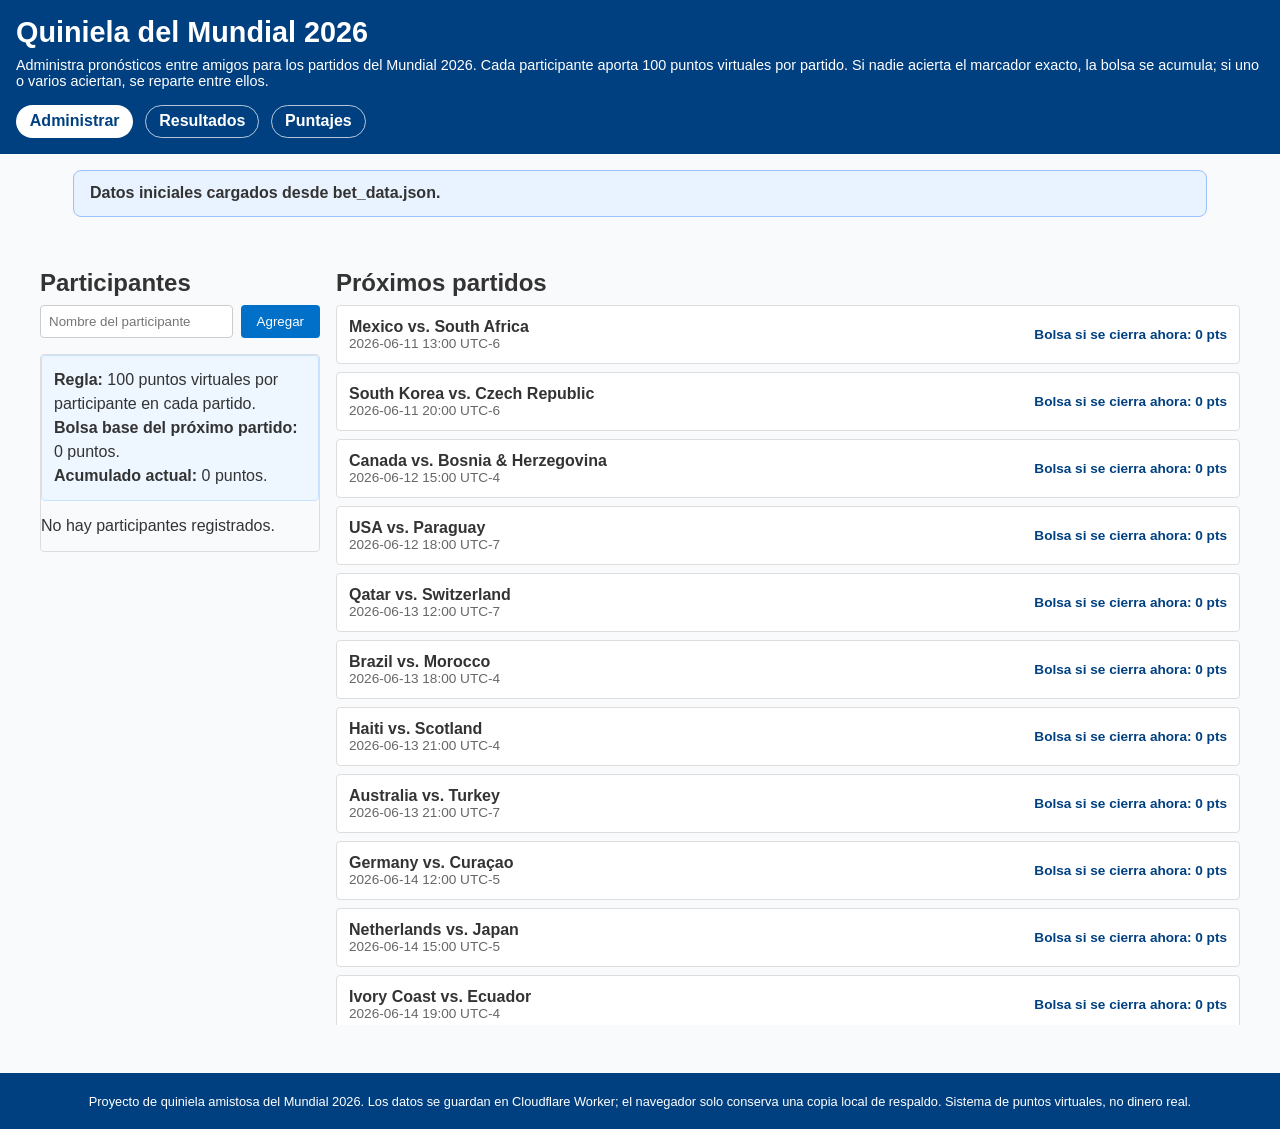
==== index.html @ eeb84100 "kj kj" ====
<!DOCTYPE html>
<html lang="es">
<head>
  <meta charset="UTF-8" />
  <meta name="viewport" content="width=device-width, initial-scale=1.0" />
  <title>Quiniela del Mundial 2026</title>
  <link rel="stylesheet" href="style.css" />
</head>
<body>
  <header>
    <h1>Quiniela del Mundial 2026</h1>
    <p>Administra pronósticos entre amigos para los partidos del Mundial 2026. Cada participante aporta 100 puntos virtuales por partido. Si nadie acierta el marcador exacto, la bolsa se acumula; si uno o varios aciertan, se reparte entre ellos.</p>
  
    <nav class="page-nav" aria-label="Navegación principal">
      <a href="index.html" aria-current="page">Administrar</a>
      <a href="results.html">Resultados</a>
      <a href="puntajes.html">Puntajes</a>
    </nav>
  </header>
  <main>
    <section id="participants-section">
      <h2>Participantes</h2>
      <form id="add-participant-form">
        <input type="text" id="participant-name" placeholder="Nombre del participante" required />
        <button type="submit">Agregar</button>
      </form>
      <div id="participants-list">
        <!-- Lista dinámica de participantes -->
      </div>
    </section>

    <section id="matches-section">
      <h2>Próximos partidos</h2>
      <div id="matches-list">
        <!-- Lista dinámica de partidos -->
      </div>
    </section>

    <!-- Modal para pronósticos y resultados -->
    <div id="match-modal" class="modal hidden">
      <div class="modal-content">
        <span class="close-button" id="close-modal">&times;</span>
        <h3 id="modal-match-title"></h3>
        <div id="predictions-form-container">
          <h4>Pronósticos de los participantes</h4>
          <form id="predictions-form">
            <!-- Campos de predicción dinámicos -->
          </form>
          <button id="save-predictions" class="primary" type="button">Guardar pronósticos</button>
        </div>
        <div id="result-form-container">
          <h4>Resultado real</h4>
          <label>
            <span id="team1-label"></span>
            <input type="number" id="result-team1" min="0" />
          </label>
          <label>
            <span id="team2-label"></span>
            <input type="number" id="result-team2" min="0" />
          </label>
          <button id="save-result" class="secondary" type="button">Guardar resultado</button>
        </div>
        <div id="result-summary" class="hidden">
          <!-- Resumen del resultado y ganadores -->
        </div>
      </div>
    </div>
  </main>

  <footer>
    <p>Proyecto de quiniela amistosa del Mundial 2026. Los datos se guardan en Cloudflare Worker; el navegador solo conserva una copia local de respaldo. Sistema de puntos virtuales, no dinero real.</p>
  </footer>

  <!-- Cargamos los datos de los partidos de forma estática. Este script define la
       variable global MATCHES_DATA, usada como respaldo si la carga de matches.json falla. -->
  <script src="matches_data.js"></script>
  <script src="config.js"></script>
  <script src="script.js"></script>
</body>
</html>
---- style.css ----
/* Estilos básicos para el sitio de quiniela */
html, body {
  margin: 0;
  padding: 0;
  font-family: Arial, Helvetica, sans-serif;
  background-color: #f9fafb;
  color: #333;
}

header {
  background-color: #004080;
  color: #fff;
  padding: 1rem;
}

header h1 {
  margin: 0;
  font-size: 1.8rem;
}

header p {
  margin: 0.5rem 0 0;
  font-size: 0.9rem;
}

/* Distribución de la página principal: barra lateral con participantes a la izquierda y
   listado de partidos a la derecha. Usamos flexbox para colocar las secciones
   horizontalmente. */
main {
  padding: 1rem;
  max-width: 1200px;
  margin: 0 auto;
  display: flex;
  gap: 1rem;
  align-items: flex-start;
}

/* La sección de participantes funcionará como barra lateral */
#participants-section {
  flex: 0 0 280px; /* ancho fijo para la barra lateral */
}

/* La sección de partidos ocupará el resto del espacio */
#matches-section {
  flex: 1;
}

section {
  margin-bottom: 2rem;
}

section h2 {
  margin-bottom: 0.5rem;
}

/* Formulario de participantes */
#add-participant-form {
  display: flex;
  gap: 0.5rem;
  margin-bottom: 1rem;
}

#add-participant-form input[type="text"] {
  flex: 1;
  padding: 0.5rem;
  border: 1px solid #ccc;
  border-radius: 4px;
}

#add-participant-form button {
  padding: 0.5rem 1rem;
  border: none;
  background-color: #0070c9;
  color: #fff;
  border-radius: 4px;
  cursor: pointer;
}

#add-participant-form button:hover {
  background-color: #005fa3;
}

/* Lista de participantes */
#participants-list {
  border: 1px solid #ddd;
  border-radius: 4px;
  overflow-x: auto;
  max-height: 70vh;
  overflow-y: auto;
}

#participants-list table {
  width: 100%;
  border-collapse: collapse;
}

#participants-list th,
#participants-list td {
  padding: 0.5rem;
  text-align: left;
  border-bottom: 1px solid #eee;
}

#participants-list th {
  background-color: #f0f4f8;
}

/* Lista de partidos */
#matches-list {
  display: flex;
  flex-direction: column;
  gap: 0.5rem;
  max-height: 80vh;
  overflow-y: auto;
}

.match-card {
  padding: 0.75rem;
  background-color: #fff;
  border: 1px solid #ddd;
  border-radius: 4px;
  cursor: pointer;
  display: flex;
  justify-content: space-between;
  align-items: center;
  transition: background-color 0.2s;
}

.match-card:hover {
  background-color: #f0f4f8;
}

.match-card .teams {
  font-weight: bold;
}

.match-card .date-time {
  font-size: 0.85rem;
  color: #666;
}

.match-card.past {
  background-color: #f7f7f7;
  color: #888;
  cursor: default;
  opacity: 0.6;
  filter: grayscale(100%);
  pointer-events: none; /* desactivar clics */
}

/* Modal */
.modal {
  position: fixed;
  top: 0;
  left: 0;
  width: 100%;
  height: 100%;
  background-color: rgba(0, 0, 0, 0.5);
  display: flex;
  justify-content: center;
  align-items: center;
  z-index: 999;
}

.modal.hidden {
  display: none;
}

.modal-content {
  background-color: #fff;
  padding: 1rem;
  border-radius: 4px;
  max-width: 600px;
  width: 100%;
  max-height: 90vh;
  overflow-y: auto;
  position: relative;
}

.close-button {
  position: absolute;
  top: 0.5rem;
  right: 0.5rem;
  font-size: 1.5rem;
  cursor: pointer;
}

/* Formularios en el modal */
#predictions-form {
  display: flex;
  flex-direction: column;
  gap: 0.5rem;
  margin-bottom: 1rem;
}

#predictions-form label {
  display: flex;
  justify-content: space-between;
  align-items: center;
  gap: 0.5rem;
}

#predictions-form input[type="number"],
#result-form-container input[type="number"] {
  width: 60px;
  padding: 0.3rem;
  border: 1px solid #ccc;
  border-radius: 4px;
}

.primary {
  background-color: #0070c9;
  color: white;
  border: none;
  padding: 0.5rem 1rem;
  border-radius: 4px;
  cursor: pointer;
  margin-top: 0.5rem;
}

.primary:hover {
  background-color: #005fa3;
}

.secondary {
  background-color: #555;
  color: white;
  border: none;
  padding: 0.5rem 1rem;
  border-radius: 4px;
  cursor: pointer;
  margin-top: 0.5rem;
}

.secondary:hover {
  background-color: #333;
}

#result-summary {
  margin-top: 1rem;
  background-color: #f0f4f8;
  padding: 0.5rem;
  border-radius: 4px;
}

footer {
  background-color: #004080;
  color: #fff;
  text-align: center;
  padding: 0.5rem;
  font-size: 0.8rem;
}

/* ------ Estilos adicionales para la página de resultados (results.html) ------ */
/* Tarjetas de resultados de partidos */
.match-result-card {
  padding: 0.75rem;
  background-color: #fff;
  border: 1px solid #ddd;
  border-radius: 4px;
  margin-bottom: 0.5rem;
}

/* Tabla resumen de participantes en results.html */
#participants-summary table {
  width: 100%;
  border-collapse: collapse;
}
#participants-summary th,
#participants-summary td {
  padding: 0.5rem;
  text-align: left;
  border-bottom: 1px solid #eee;
}
#participants-summary th {
  background-color: #f0f4f8;
}
/* Estado de sincronización con Cloudflare */
.sync-status {
  margin: 1rem auto;
  max-width: 1100px;
  padding: 0.85rem 1rem;
  border-radius: 8px;
  font-weight: 600;
  display: flex;
  align-items: center;
  justify-content: space-between;
  gap: 1rem;
  flex-wrap: wrap;
}

.sync-status.info {
  background: #e9f2ff;
  border: 1px solid #9ac2ff;
}

.sync-status.success {
  background: #eaf8ef;
  border: 1px solid #94d3a2;
}

.sync-status.warning {
  background: #fff7df;
  border: 1px solid #f0ca6a;
}

.sync-status.error {
  background: #fdecec;
  border: 1px solid #e69a9a;
}

.sync-status button {
  border: 0;
  border-radius: 6px;
  padding: 0.5rem 0.75rem;
  cursor: pointer;
  font-weight: 700;
}

/* Resumen de bolsa acumulada */
.pool-summary {
  background: #eef6ff;
  border: 1px solid #c9e2ff;
  border-radius: 4px;
  padding: 0.75rem;
  margin-bottom: 0.75rem;
  line-height: 1.5;
}

.match-pool {
  font-size: 0.85rem;
  color: #004080;
  font-weight: bold;
  text-align: right;
  min-width: 160px;
}

/* Administración */
.admin-section {
  background: #fff8f8;
  border: 1px solid #f0c2c2;
  border-radius: 8px;
  padding: 1rem;
  margin-bottom: 1.5rem;
}

.admin-section p {
  margin-top: 0;
  color: #6b2b2b;
}

.danger-button {
  background: #b00020;
  color: #fff;
  border: 0;
  border-radius: 6px;
  padding: 0.65rem 1rem;
  font-weight: 700;
  cursor: pointer;
}

.danger-button:hover {
  background: #8c001a;
}

.danger-button:disabled {
  opacity: 0.6;
  cursor: not-allowed;
}

/* ------ Página pública solo de puntajes (puntajes.html) ------ */
.page-nav {
  margin-top: 1rem;
  display: flex;
  gap: 0.75rem;
  flex-wrap: wrap;
}

.page-nav a {
  color: #fff;
  text-decoration: none;
  border: 1px solid rgba(255, 255, 255, 0.7);
  border-radius: 999px;
  padding: 0.4rem 0.8rem;
  font-weight: 700;
}

.page-nav a:hover,
.page-nav a[aria-current="page"] {
  background: #fff;
  color: #004080;
}

.scoreboard-page main.scoreboard-main {
  display: block;
  max-width: 1100px;
}

.scoreboard-hero {
  background: #fff;
  border: 1px solid #ddd;
  border-radius: 12px;
  padding: 1rem;
  margin-bottom: 1rem;
  display: flex;
  justify-content: space-between;
  align-items: center;
  gap: 1rem;
}

.scoreboard-hero h2 {
  margin-top: 0;
}

.scoreboard-hero p {
  margin-bottom: 0;
  line-height: 1.5;
}

.scoreboard-cards {
  display: grid;
  grid-template-columns: repeat(4, minmax(0, 1fr));
  gap: 1rem;
  margin-bottom: 1.5rem;
}

.score-card {
  background: #fff;
  border: 1px solid #ddd;
  border-radius: 12px;
  padding: 1rem;
  min-height: 95px;
  display: flex;
  flex-direction: column;
  justify-content: center;
}

.score-card-label {
  color: #555;
  font-size: 0.9rem;
  margin-bottom: 0.4rem;
}

.score-card strong {
  color: #004080;
  font-size: 1.7rem;
}

.score-card-note {
  color: #666;
  font-size: 0.8rem;
}

.scoreboard-table-section {
  background: #fff;
  border: 1px solid #ddd;
  border-radius: 12px;
  padding: 1rem;
}

.scoreboard-table-container {
  overflow-x: auto;
}

.scoreboard-table {
  width: 100%;
  border-collapse: collapse;
  min-width: 620px;
}

.scoreboard-table th,
.scoreboard-table td {
  padding: 0.75rem;
  text-align: left;
  border-bottom: 1px solid #eee;
}

.scoreboard-table th {
  background-color: #f0f4f8;
  color: #222;
}

.position-cell {
  font-weight: 800;
  color: #004080;
}

.participant-name-cell {
  font-weight: 700;
}

.points-cell {
  font-weight: 800;
}

.leader-row {
  background: #fff8e7;
}

.empty-message {
  margin: 0;
  color: #555;
}

@media (max-width: 900px) {
  .scoreboard-cards {
    grid-template-columns: repeat(2, minmax(0, 1fr));
  }

  .scoreboard-hero {
    align-items: stretch;
    flex-direction: column;
  }
}

@media (max-width: 520px) {
  .scoreboard-cards {
    grid-template-columns: 1fr;
  }

  .page-nav a {
    width: 100%;
    text-align: center;
  }
}
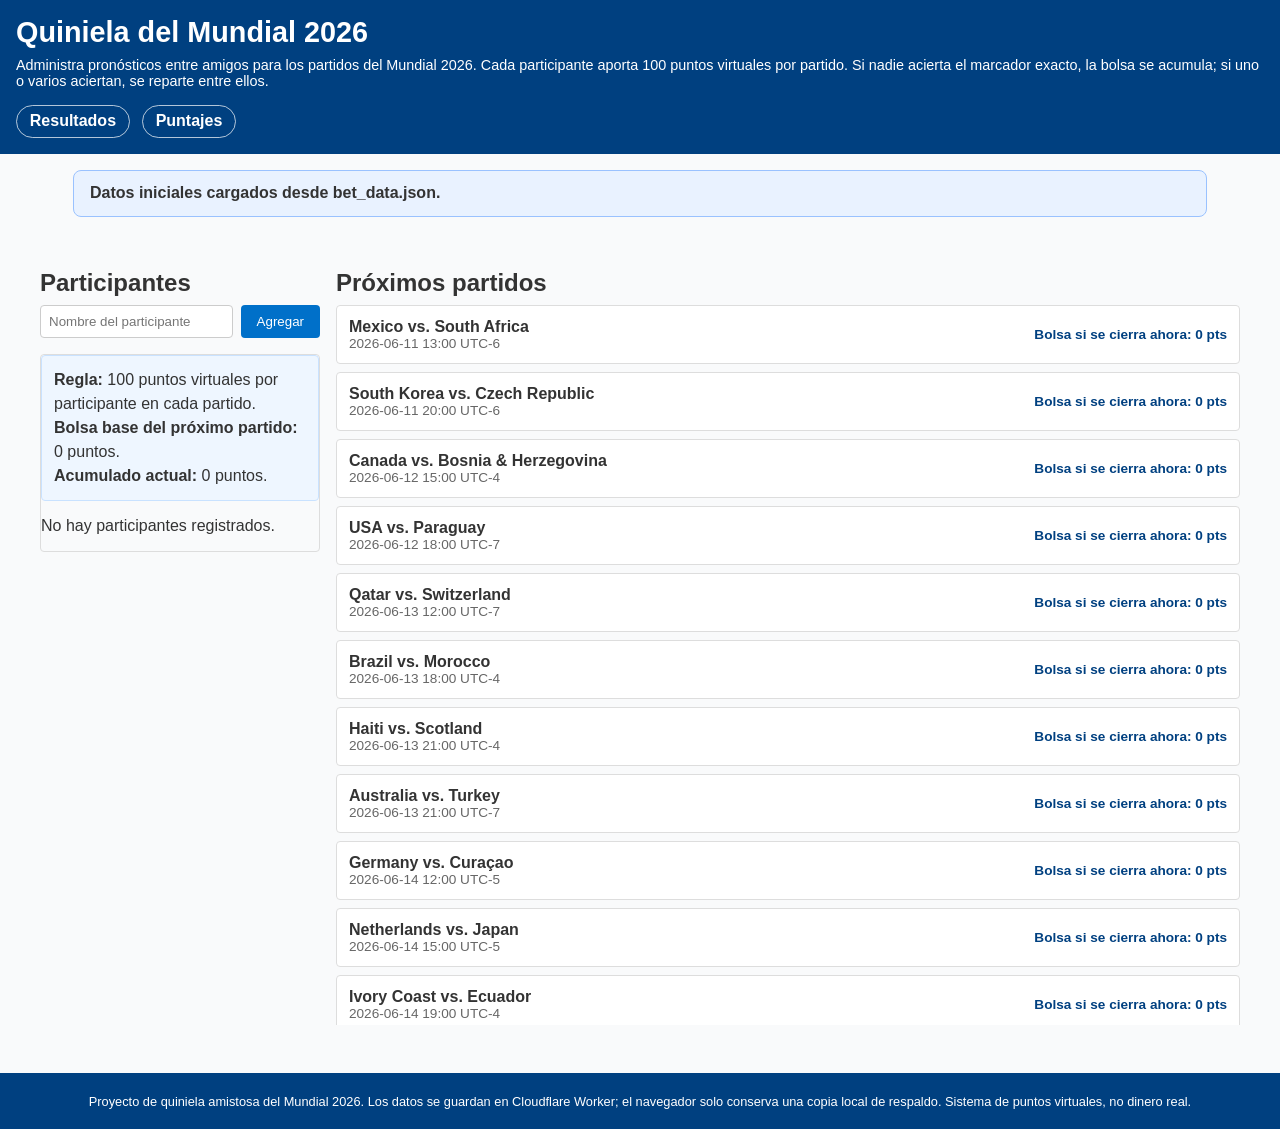
==== commit 74fdd7c0: "d d" ====
--- a/index.html
+++ b/index.html
@@ -12,7 +12,6 @@
     <p>Administra pronósticos entre amigos para los partidos del Mundial 2026. Cada participante aporta 100 puntos virtuales por partido. Si nadie acierta el marcador exacto, la bolsa se acumula; si uno o varios aciertan, se reparte entre ellos.</p>
   
     <nav class="page-nav" aria-label="Navegación principal">
-      <a href="index.html" aria-current="page">Administrar</a>
       <a href="results.html">Resultados</a>
       <a href="puntajes.html">Puntajes</a>
     </nav>
@@ -77,4 +76,4 @@
   <script src="config.js"></script>
   <script src="script.js"></script>
 </body>
-</html>+</html>
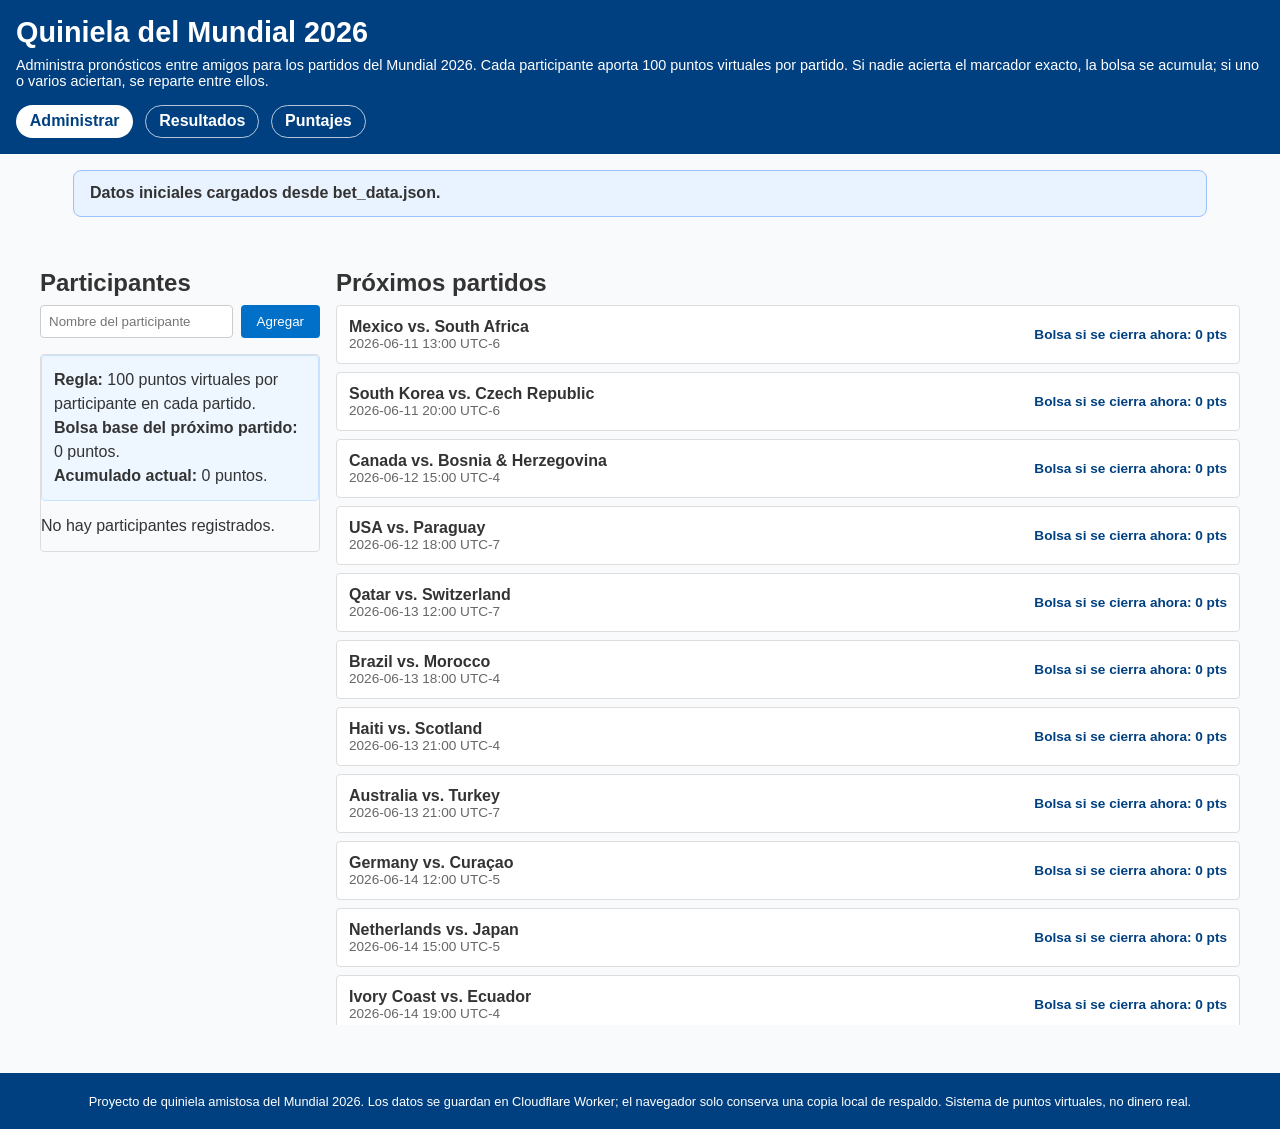
==== commit bcd1c921: "55 55" ====
--- a/index.html
+++ b/index.html
@@ -12,6 +12,7 @@
     <p>Administra pronósticos entre amigos para los partidos del Mundial 2026. Cada participante aporta 100 puntos virtuales por partido. Si nadie acierta el marcador exacto, la bolsa se acumula; si uno o varios aciertan, se reparte entre ellos.</p>
   
     <nav class="page-nav" aria-label="Navegación principal">
+      <a href="index.html" aria-current="page">Administrar</a>
       <a href="results.html">Resultados</a>
       <a href="puntajes.html">Puntajes</a>
     </nav>
@@ -76,4 +77,4 @@
   <script src="config.js"></script>
   <script src="script.js"></script>
 </body>
-</html>
+</html>
--- a/style.css
+++ b/style.css
@@ -523,3 +523,32 @@
     text-align: center;
   }
 }
+
+/* ------ Páginas públicas solo consulta ------ */
+.public-results-page main.public-results-main,
+.scoreboard-page main.scoreboard-main {
+  display: block;
+}
+
+.public-section {
+  background: #fff;
+  border: 1px solid #ddd;
+  border-radius: 12px;
+  padding: 1rem;
+  margin-bottom: 1rem;
+}
+
+.public-section #participants-summary,
+.public-section #matches-summary {
+  overflow-x: auto;
+}
+
+.public-results-page .match-result-card {
+  border-radius: 10px;
+  padding: 1rem;
+}
+
+.public-results-page .match-result-card h3 {
+  margin-top: 0;
+  color: #004080;
+}
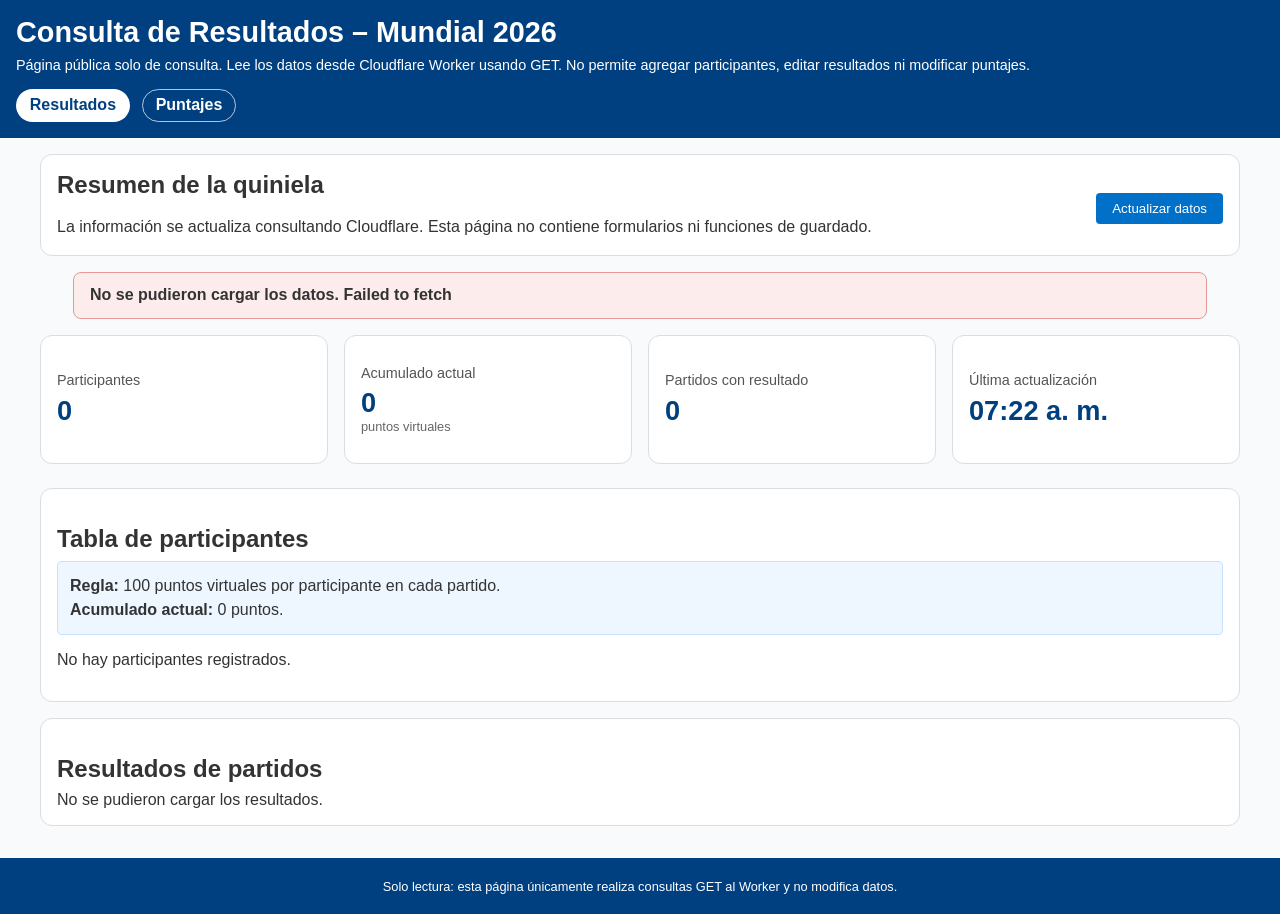
==== commit 0f74681c: "33 33" ====
--- a/index.html
+++ b/index.html
@@ -3,78 +3,82 @@
 <head>
   <meta charset="UTF-8" />
   <meta name="viewport" content="width=device-width, initial-scale=1.0" />
-  <title>Quiniela del Mundial 2026</title>
+  <title>Consulta de Resultados – Mundial 2026</title>
   <link rel="stylesheet" href="style.css" />
 </head>
-<body>
+<body class="public-results-page">
   <header>
-    <h1>Quiniela del Mundial 2026</h1>
-    <p>Administra pronósticos entre amigos para los partidos del Mundial 2026. Cada participante aporta 100 puntos virtuales por partido. Si nadie acierta el marcador exacto, la bolsa se acumula; si uno o varios aciertan, se reparte entre ellos.</p>
-  
-    <nav class="page-nav" aria-label="Navegación principal">
-      <a href="index.html" aria-current="page">Administrar</a>
-      <a href="results.html">Resultados</a>
+    <h1>Consulta de Resultados – Mundial 2026</h1>
+    <p>
+      Página pública solo de consulta. Lee los datos desde Cloudflare Worker usando GET.
+      No permite agregar participantes, editar resultados ni modificar puntajes.
+    </p>
+
+    <nav class="page-nav" aria-label="Navegación pública">
+      <a href="results.html" aria-current="page">Resultados</a>
       <a href="puntajes.html">Puntajes</a>
     </nav>
   </header>
-  <main>
-    <section id="participants-section">
-      <h2>Participantes</h2>
-      <form id="add-participant-form">
-        <input type="text" id="participant-name" placeholder="Nombre del participante" required />
-        <button type="submit">Agregar</button>
-      </form>
-      <div id="participants-list">
-        <!-- Lista dinámica de participantes -->
+
+  <main class="scoreboard-main public-results-main">
+    <section class="scoreboard-hero" aria-labelledby="public-results-title">
+      <div>
+        <h2 id="public-results-title">Resumen de la quiniela</h2>
+        <p>
+          La información se actualiza consultando Cloudflare. Esta página no contiene formularios
+          ni funciones de guardado.
+        </p>
+      </div>
+      <button id="refresh-results" class="primary" type="button">Actualizar datos</button>
+    </section>
+
+    <section id="results-status" class="sync-status info" aria-live="polite">
+      Cargando datos desde Cloudflare...
+    </section>
+
+    <section class="scoreboard-cards" aria-label="Resumen general">
+      <article class="score-card">
+        <span class="score-card-label">Participantes</span>
+        <strong id="results-total-participants">0</strong>
+      </article>
+      <article class="score-card">
+        <span class="score-card-label">Acumulado actual</span>
+        <strong id="results-current-pool">0</strong>
+        <span class="score-card-note">puntos virtuales</span>
+      </article>
+      <article class="score-card">
+        <span class="score-card-label">Partidos con resultado</span>
+        <strong id="results-finished-matches">0</strong>
+      </article>
+      <article class="score-card">
+        <span class="score-card-label">Última actualización</span>
+        <strong id="results-last-update">--</strong>
+      </article>
+    </section>
+
+    <section id="participants-section" class="public-section">
+      <h2>Tabla de participantes</h2>
+      <div id="participants-summary">
+        <!-- Se completa dinámicamente -->
       </div>
     </section>
 
-    <section id="matches-section">
-      <h2>Próximos partidos</h2>
-      <div id="matches-list">
-        <!-- Lista dinámica de partidos -->
+    <section id="matches-section" class="public-section">
+      <h2>Resultados de partidos</h2>
+      <div id="matches-summary">
+        <!-- Se completa dinámicamente -->
       </div>
     </section>
-
-    <!-- Modal para pronósticos y resultados -->
-    <div id="match-modal" class="modal hidden">
-      <div class="modal-content">
-        <span class="close-button" id="close-modal">&times;</span>
-        <h3 id="modal-match-title"></h3>
-        <div id="predictions-form-container">
-          <h4>Pronósticos de los participantes</h4>
-          <form id="predictions-form">
-            <!-- Campos de predicción dinámicos -->
-          </form>
-          <button id="save-predictions" class="primary" type="button">Guardar pronósticos</button>
-        </div>
-        <div id="result-form-container">
-          <h4>Resultado real</h4>
-          <label>
-            <span id="team1-label"></span>
-            <input type="number" id="result-team1" min="0" />
-          </label>
-          <label>
-            <span id="team2-label"></span>
-            <input type="number" id="result-team2" min="0" />
-          </label>
-          <button id="save-result" class="secondary" type="button">Guardar resultado</button>
-        </div>
-        <div id="result-summary" class="hidden">
-          <!-- Resumen del resultado y ganadores -->
-        </div>
-      </div>
-    </div>
   </main>
 
   <footer>
-    <p>Proyecto de quiniela amistosa del Mundial 2026. Los datos se guardan en Cloudflare Worker; el navegador solo conserva una copia local de respaldo. Sistema de puntos virtuales, no dinero real.</p>
+    <p>
+      Solo lectura: esta página únicamente realiza consultas GET al Worker y no modifica datos.
+    </p>
   </footer>
 
-  <!-- Cargamos los datos de los partidos de forma estática. Este script define la
-       variable global MATCHES_DATA, usada como respaldo si la carga de matches.json falla. -->
   <script src="matches_data.js"></script>
   <script src="config.js"></script>
-  <script src="script.js"></script>
+  <script src="results.js"></script>
 </body>
-</html>+</html>
